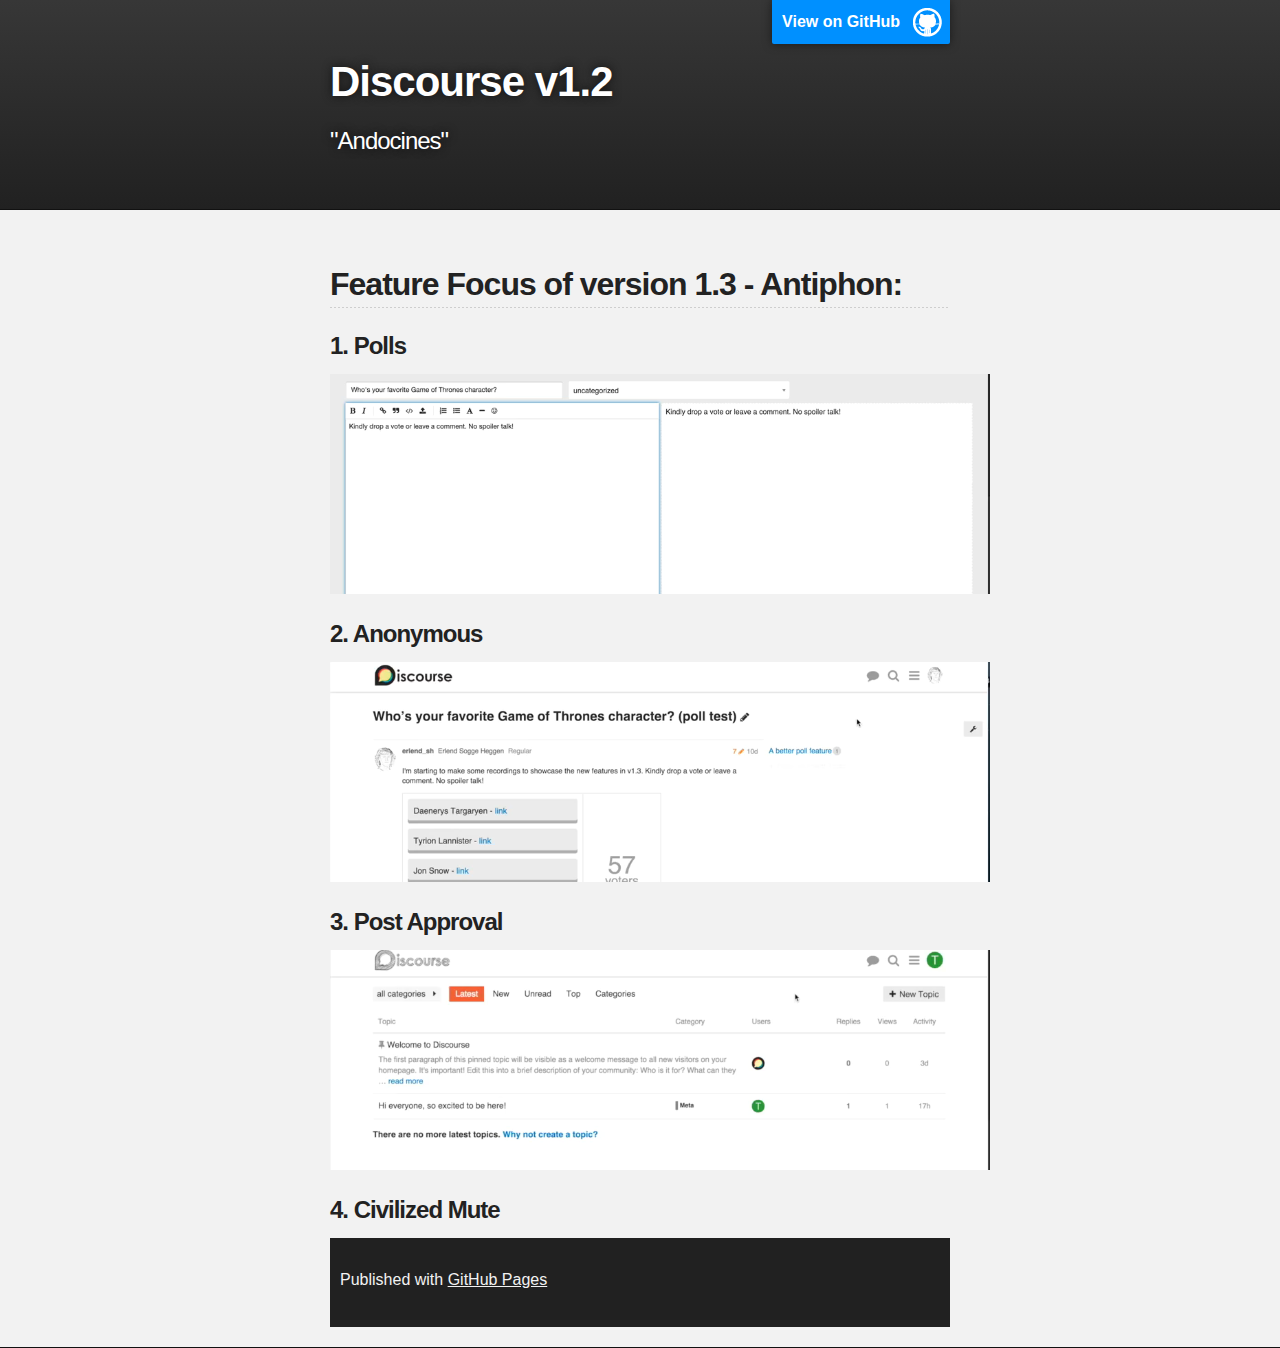
==== index.html @ f7343fb8 "fixed order" ====
<!DOCTYPE html>
<html>

  <head>
    <meta charset='utf-8'>
    <meta http-equiv="X-UA-Compatible" content="chrome=1">
    <meta name="description" content="Erlend Pagetest : GitHub page for Erlend">

    <link rel="stylesheet" type="text/css" media="screen" href="stylesheets/stylesheet.css">

    <title>Erlend Pagetest</title>
  </head>

  <body>

    <!-- HEADER -->
    <div id="header_wrap" class="outer">
        <header class="inner">
          <a id="forkme_banner" href="https://github.com/erlend-sh">View on GitHub</a>

          <h1 id="project_title">Discourse v1.2</h1>
          <h2 id="project_tagline">"Andocines"</h2>

        </header>
    </div>

    <!-- MAIN CONTENT -->
    <div id="main_content_wrap" class="outer">
      <section id="main_content" class="inner">
        
        <h2>Feature Focus of version 1.3 - Antiphon:</h2>
        
        <h3>1. Polls</h3>
<p>
  <video width="660" autoplay loop>
  <source src="../images/poll-v5.mp4" type="video/mp4">
        Your browser does not support the video tag.
  </video>
</p>
        
        <h3>2. Anonymous</h3>
<p>
  <video width="660" autoplay loop>
  <source src="../images/anonymous-v2.mp4" type="video/mp4">
        Your browser does not support the video tag.
  </video>
</p>

<h3>3. Post Approval</h3>
<p>
  <video width="660" autoplay loop>
  <source src="../images/post-approval-v3.mp4" type="video/mp4">
        Your browser does not support the video tag.
  </video>
</p>

<h3>4. Civilized Mute</h3>


    <!-- FOOTER  -->
    <div id="footer_wrap" class="outer">
      <footer class="inner">
        <p>Published with <a href="http://pages.github.com">GitHub Pages</a></p>
      </footer>
    </div>

    

  </body>
</html>
---- stylesheets/stylesheet.css ----
/*******************************************************************************
Slate Theme for GitHub Pages
by Jason Costello, @jsncostello
*******************************************************************************/

@import url(pygment_trac.css);

/*******************************************************************************
MeyerWeb Reset
*******************************************************************************/

html, body, div, span, applet, object, iframe,
h1, h2, h3, h4, h5, h6, p, blockquote, pre,
a, abbr, acronym, address, big, cite, code,
del, dfn, em, img, ins, kbd, q, s, samp,
small, strike, strong, sub, sup, tt, var,
b, u, i, center,
dl, dt, dd, ol, ul, li,
fieldset, form, label, legend,
table, caption, tbody, tfoot, thead, tr, th, td,
article, aside, canvas, details, embed,
figure, figcaption, footer, header, hgroup,
menu, nav, output, ruby, section, summary,
time, mark, audio, video {
  margin: 0;
  padding: 0;
  border: 0;
  font: inherit;
  vertical-align: baseline;
}

/* HTML5 display-role reset for older browsers */
article, aside, details, figcaption, figure,
footer, header, hgroup, menu, nav, section {
  display: block;
}

ol, ul {
  list-style: none;
}

table {
  border-collapse: collapse;
  border-spacing: 0;
}

/*******************************************************************************
Theme Styles
*******************************************************************************/

body {
  box-sizing: border-box;
  color:#373737;
  background: #212121;
  font-size: 16px;
  font-family: 'Myriad Pro', Calibri, Helvetica, Arial, sans-serif;
  line-height: 1.5;
  -webkit-font-smoothing: antialiased;
}

h1, h2, h3, h4, h5, h6 {
  margin: 10px 0;
  font-weight: 700;
  color:#222222;
  font-family: 'Lucida Grande', 'Calibri', Helvetica, Arial, sans-serif;
  letter-spacing: -1px;
}

h1 {
  font-size: 36px;
  font-weight: 700;
}

h2 {
  padding-bottom: 10px;
  font-size: 32px;
  background: url('../images/bg_hr.png') repeat-x bottom;
}

h3 {
  font-size: 24px;
}

h4 {
  font-size: 21px;
}

h5 {
  font-size: 18px;
}

h6 {
  font-size: 16px;
}

p {
  margin: 10px 0 15px 0;
}

footer p {
  color: #f2f2f2;
}

a {
  text-decoration: none;
  color: #007edf;
  text-shadow: none;

  transition: color 0.5s ease;
  transition: text-shadow 0.5s ease;
  -webkit-transition: color 0.5s ease;
  -webkit-transition: text-shadow 0.5s ease;
  -moz-transition: color 0.5s ease;
  -moz-transition: text-shadow 0.5s ease;
  -o-transition: color 0.5s ease;
  -o-transition: text-shadow 0.5s ease;
  -ms-transition: color 0.5s ease;
  -ms-transition: text-shadow 0.5s ease;
}

a:hover, a:focus {text-decoration: underline;}

footer a {
  color: #F2F2F2;
  text-decoration: underline;
}

em {
  font-style: italic;
}

strong {
  font-weight: bold;
}

img {
  position: relative;
  margin: 0 auto;
  max-width: 739px;
  padding: 5px;
  margin: 10px 0 10px 0;
  border: 1px solid #ebebeb;

  box-shadow: 0 0 5px #ebebeb;
  -webkit-box-shadow: 0 0 5px #ebebeb;
  -moz-box-shadow: 0 0 5px #ebebeb;
  -o-box-shadow: 0 0 5px #ebebeb;
  -ms-box-shadow: 0 0 5px #ebebeb;
}

p img {
  display: inline;
  margin: 0;
  padding: 0;
  vertical-align: middle;
  text-align: center;
  border: none;
}

pre, code {
  width: 100%;
  color: #222;
  background-color: #fff;

  font-family: Monaco, "Bitstream Vera Sans Mono", "Lucida Console", Terminal, monospace;
  font-size: 14px;

  border-radius: 2px;
  -moz-border-radius: 2px;
  -webkit-border-radius: 2px;
}

pre {
  width: 100%;
  padding: 10px;
  box-shadow: 0 0 10px rgba(0,0,0,.1);
  overflow: auto;
}

code {
  padding: 3px;
  margin: 0 3px;
  box-shadow: 0 0 10px rgba(0,0,0,.1);
}

pre code {
  display: block;
  box-shadow: none;
}

blockquote {
  color: #666;
  margin-bottom: 20px;
  padding: 0 0 0 20px;
  border-left: 3px solid #bbb;
}


ul, ol, dl {
  margin-bottom: 15px
}

ul {
  list-style-position: inside;
  list-style: disc;
  padding-left: 20px;
}

ol {
  list-style-position: inside;
  list-style: decimal;
  padding-left: 20px;
}

dl dt {
  font-weight: bold;
}

dl dd {
  padding-left: 20px;
  font-style: italic;
}

dl p {
  padding-left: 20px;
  font-style: italic;
}

hr {
  height: 1px;
  margin-bottom: 5px;
  border: none;
  background: url('../images/bg_hr.png') repeat-x center;
}

table {
  border: 0px;
  border-color: transparent;
  margin-bottom: 20px;
  text-align: left;
 }

th {
  font-family: 'Lucida Grande', 'Helvetica Neue', Helvetica, Arial, sans-serif;
  padding: 10px;
  background: #373737;
  color: #fff;
 }

td {
  padding: 10px;
  border: 1px solid #373737;
 }

form {
  background: #f2f2f2;
  padding: 20px;
}

/*******************************************************************************
Full-Width Styles
*******************************************************************************/

.outer {
  width: 100%;
}

.inner {
  position: relative;
  max-width: 640px;
  padding: 20px 10px;
  margin: 0 auto;
}

#forkme_banner {
  display: block;
  position: absolute;
  top:0;
  right: 10px;
  z-index: 10;
  padding: 10px 50px 10px 10px;
  color: #fff;
  background: url('../images/blacktocat.png') #0090ff no-repeat 95% 50%;
  font-weight: 700;
  box-shadow: 0 0 10px rgba(0,0,0,.5);
  border-bottom-left-radius: 2px;
  border-bottom-right-radius: 2px;
}

#header_wrap {
  background: #212121;
  background: -moz-linear-gradient(top, #373737, #212121);
  background: -webkit-linear-gradient(top, #373737, #212121);
  background: -ms-linear-gradient(top, #373737, #212121);
  background: -o-linear-gradient(top, #373737, #212121);
  background: linear-gradient(top, #373737, #212121);
}

#header_wrap .inner {
  padding: 50px 10px 30px 10px;
}

#project_title {
  margin: 0;
  color: #fff;
  font-size: 42px;
  font-weight: 700;
  text-shadow: #111 0px 0px 10px;
}

#project_tagline {
  color: #fff;
  font-size: 24px;
  font-weight: 300;
  background: none;
  text-shadow: #111 0px 0px 10px;
}

#downloads {
  position: absolute;
  width: 210px;
  z-index: 10;
  bottom: -40px;
  right: 0;
  height: 70px;
  background: url('../images/icon_download.png') no-repeat 0% 90%;
}

.zip_download_link {
  display: block;
  float: right;
  width: 90px;
  height:70px;
  text-indent: -5000px;
  overflow: hidden;
  background: url(../images/sprite_download.png) no-repeat bottom left;
}

.tar_download_link {
  display: block;
  float: right;
  width: 90px;
  height:70px;
  text-indent: -5000px;
  overflow: hidden;
  background: url(../images/sprite_download.png) no-repeat bottom right;
  margin-left: 10px;
}

.zip_download_link:hover {
  background: url(../images/sprite_download.png) no-repeat top left;
}

.tar_download_link:hover {
  background: url(../images/sprite_download.png) no-repeat top right;
}

#main_content_wrap {
  background: #f2f2f2;
  border-top: 1px solid #111;
  border-bottom: 1px solid #111;
}

#main_content {
  padding-top: 40px;
}

#footer_wrap {
  background: #212121;
}



/*******************************************************************************
Small Device Styles
*******************************************************************************/

@media screen and (max-width: 480px) {
  body {
    font-size:14px;
  }

  #downloads {
    display: none;
  }

  .inner {
    min-width: 320px;
    max-width: 480px;
  }

  #project_title {
  font-size: 32px;
  }

  h1 {
    font-size: 28px;
  }

  h2 {
    font-size: 24px;
  }

  h3 {
    font-size: 21px;
  }

  h4 {
    font-size: 18px;
  }

  h5 {
    font-size: 14px;
  }

  h6 {
    font-size: 12px;
  }

  code, pre {
    min-width: 320px;
    max-width: 480px;
    font-size: 11px;
  }

}

/*******************************************************************************
Wildcard customisations.
*******************************************************************************/


/*
  Simple Grid
  Learn More - http://dallasbass.com/simple-grid-a-lightweight-responsive-css-grid/
  Project Page - http://thisisdallas.github.com/Simple-Grid/
  Author - Dallas Bass
  Site - dallasbass.com
*/

*, *:after, *:before {
  -webkit-box-sizing: border-box;
  -moz-box-sizing: border-box;
  box-sizing: border-box;
}

body {
  margin: 0px;
}

[class*='col-'] {
  float: left;
  padding-right: 20px; /* column-space */
}

.grid {
  width: 100%;
  max-width: 660px;
  min-width: 660px;
  margin: 0 auto;
  overflow: hidden;
}

.grid:after {
  content: "";
  display: table;
  clear: both;
}

.grid-pad {
  padding-top: 20px;
  padding-left: 20px; /* grid-space to left */
  padding-right: 0px; /* grid-space to right: (grid-space-left - column-space) e.g. 20px-20px=0 */
}

.push-right {
  float: right;
}

/* Content Columns */

.col-1-1 {
  width: 100%;
}
.col-2-3, .col-8-12 {
  width: 66.66%;
}

.col-1-2, .col-6-12 {
  width: 50%;
}

.col-1-3, .col-4-12 {
  width: 33.33%;
}

.col-1-4, .col-3-12 {
  width: 25%;
}

.col-1-5 {
  width: 20%;
}

.col-1-6, .col-2-12 {
  width: 16.667%;
}

.col-1-7 {
  width: 14.28%;
}

.col-1-8 {
  width: 12.5%;
}

.col-1-9 {
  width: 11.1%;
}

.col-1-10 {
  width: 10%;
}

.col-1-11 {
  width: 9.09%;
}

.col-1-12 {
  width: 8.33%
}

/* Layout Columns */

.col-11-12 {
  width: 91.66%
}

.col-10-12 {
  width: 83.333%;
}

.col-9-12 {
  width: 75%;
}

.col-5-12 {
  width: 41.66%;
}

.col-7-12 {
  width: 58.33%
}



/* Pushing blocks */

.push-2-3, .push-8-12 {
  margin-left: 66.66%;
}

.push-1-2, .push-6-12 {
  margin-left: 50%;
}

.push-1-3, .push-4-12 {
  margin-left: 33.33%;
}

.push-1-4, .push-3-12 {
  margin-left: 25%;
}

.push-1-5 {
  margin-left: 20%;
}

.push-1-6, .push-2-12 {
  margin-left: 16.667%;
}

.push-1-7 {
  margin-left: 14.28%;
}

.push-1-8 {
  margin-left: 12.5%;
}

.push-1-9 {
  margin-left: 11.1%;
}

.push-1-10 {
  margin-left: 10%;
}

.push-1-11 {
  margin-left: 9.09%;
}

.push-1-12 {
  margin-left: 8.33%
}


@media handheld, only screen and (max-width: 660px) {
  .grid {
    width: 90%;
    min-width: 0;
    margin-left: 0px;
    margin-right: 0px;
    padding-left: 20px; /* grid-space to left */
    padding-right: 10px; /* grid-space to right: (grid-space-left - column-space) e.g. 20px-10px=10px */
  }
  
  [class*='col-'] {
    width: auto;
    float: none;
    margin-left: 0px;
    margin-right: 0px;
    margin-top: 10px;
    margin-bottom: 10px;
    padding-left: 0px;
    padding-right: 10px; /* column-space */
  }
  
  
  /* Mobile Layout */
  
  [class*='mobile-col-'] {
    float: left;
    margin-left: 0px;
    margin-right: 0px;
    margin-top: 0px;
    margin-bottom: 10px;
    padding-left: 0px;
    padding-right: 10px; /* column-space */
    padding-bottom: 0px;
  }
  
  .mobile-col-1-1 {
    width: 100%;
  }
  .mobile-col-2-3, .mobile-col-8-12 {
    width: 66.66%;
  }

  .mobile-col-1-2, .mobile-col-6-12 {
    width: 50%;
  }

  .mobile-col-1-3, .mobile-col-4-12 {
    width: 33.33%;
  }

  .mobile-col-1-4, .mobile-col-3-12 {
    width: 25%;
  }

  .mobile-col-1-5 {
    width: 20%;
  }

  .mobile-col-1-6, .mobile-col-2-12 {
    width: 16.667%;
  }

  .mobile-col-1-7 {
    width: 14.28%;
  }

  .mobile-col-1-8 {
    width: 12.5%;
  }

  .mobile-col-1-9 {
    width: 11.1%;
  }

  .mobile-col-1-10 {
    width: 10%;
  }

  .mobile-col-1-11 {
    width: 9.09%;
  }

  .mobile-col-1-12 {
    width: 8.33%
  }

  /* Layout Columns */

  .mobile-col-11-12 {
    width: 91.66%
  }

  .mobile-col-10-12 {
    width: 83.333%;
  }

  .mobile-col-9-12 {
    width: 75%;
  }

  .mobile-col-5-12 {
    width: 41.66%;
  }

  .mobile-col-7-12 {
    width: 58.33%
  }
  
  .hide-on-mobile {
    display: none !important;
    width: 0;
    height: 0;
  }
}
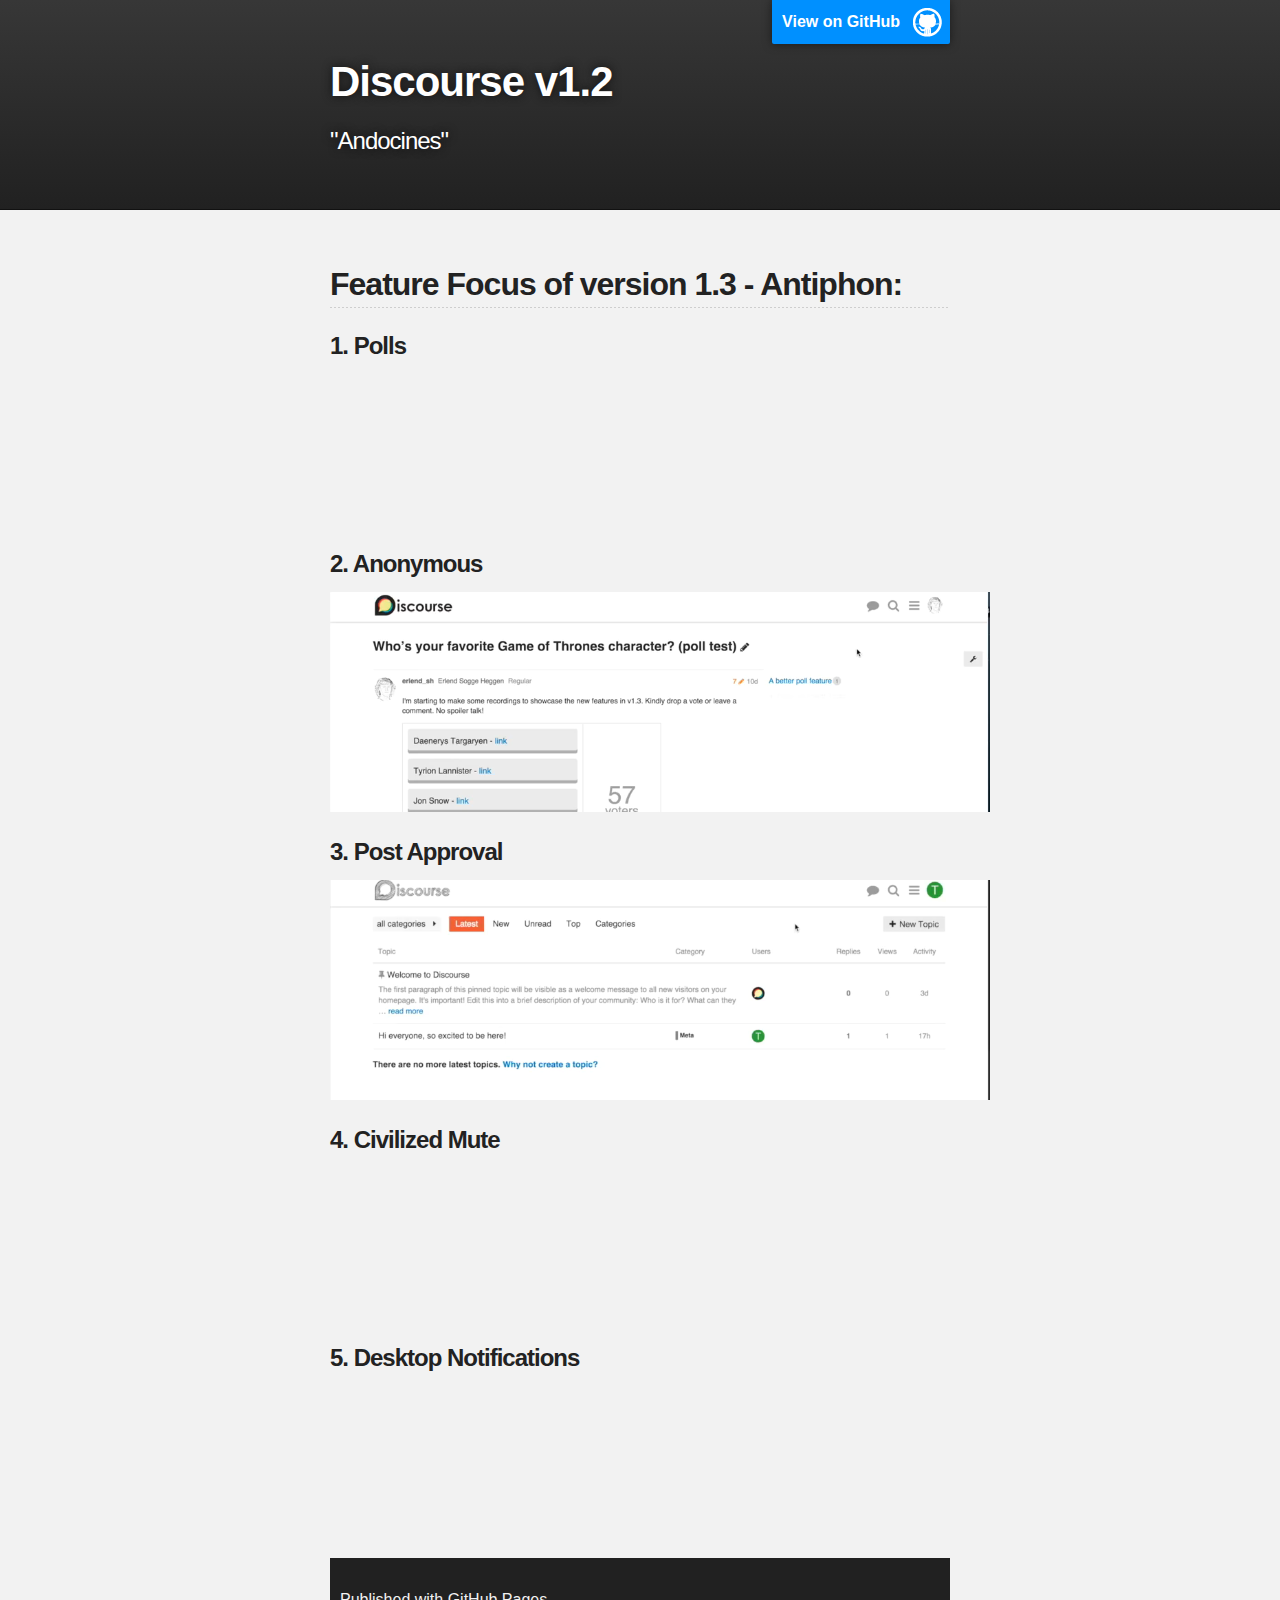
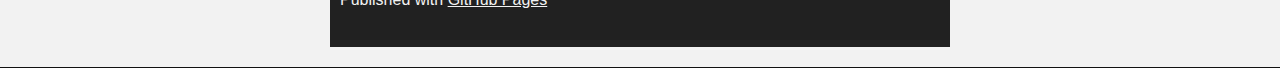
==== commit 2f6d574d: "Updated videos, added desktop notifs" ====
--- a/index.html
+++ b/index.html
@@ -33,7 +33,7 @@
         <h3>1. Polls</h3>
 <p>
   <video width="660" autoplay loop>
-  <source src="../images/poll-v5.mp4" type="video/mp4">
+  <source src="../images/poll-v6.mp4" type="video/mp4">
         Your browser does not support the video tag.
   </video>
 </p>
@@ -48,14 +48,27 @@
 
 <h3>3. Post Approval</h3>
 <p>
-  <video width="660" autoplay loop>
+  <video width="660">
   <source src="../images/post-approval-v3.mp4" type="video/mp4">
         Your browser does not support the video tag.
   </video>
 </p>
 
 <h3>4. Civilized Mute</h3>
+<p>
+  <video width="660">
+  <source src="../images/muted-v2.mp4" type="video/mp4">
+        Your browser does not support the video tag.
+  </video>
+</p>
 
+<h3>5. Desktop Notifications</h3>
+<p>
+  <video width="660">
+  <source src="../images/desktop-notifs.mp4" type="video/mp4">
+        Your browser does not support the video tag.
+  </video>
+</p>
 
     <!-- FOOTER  -->
     <div id="footer_wrap" class="outer">
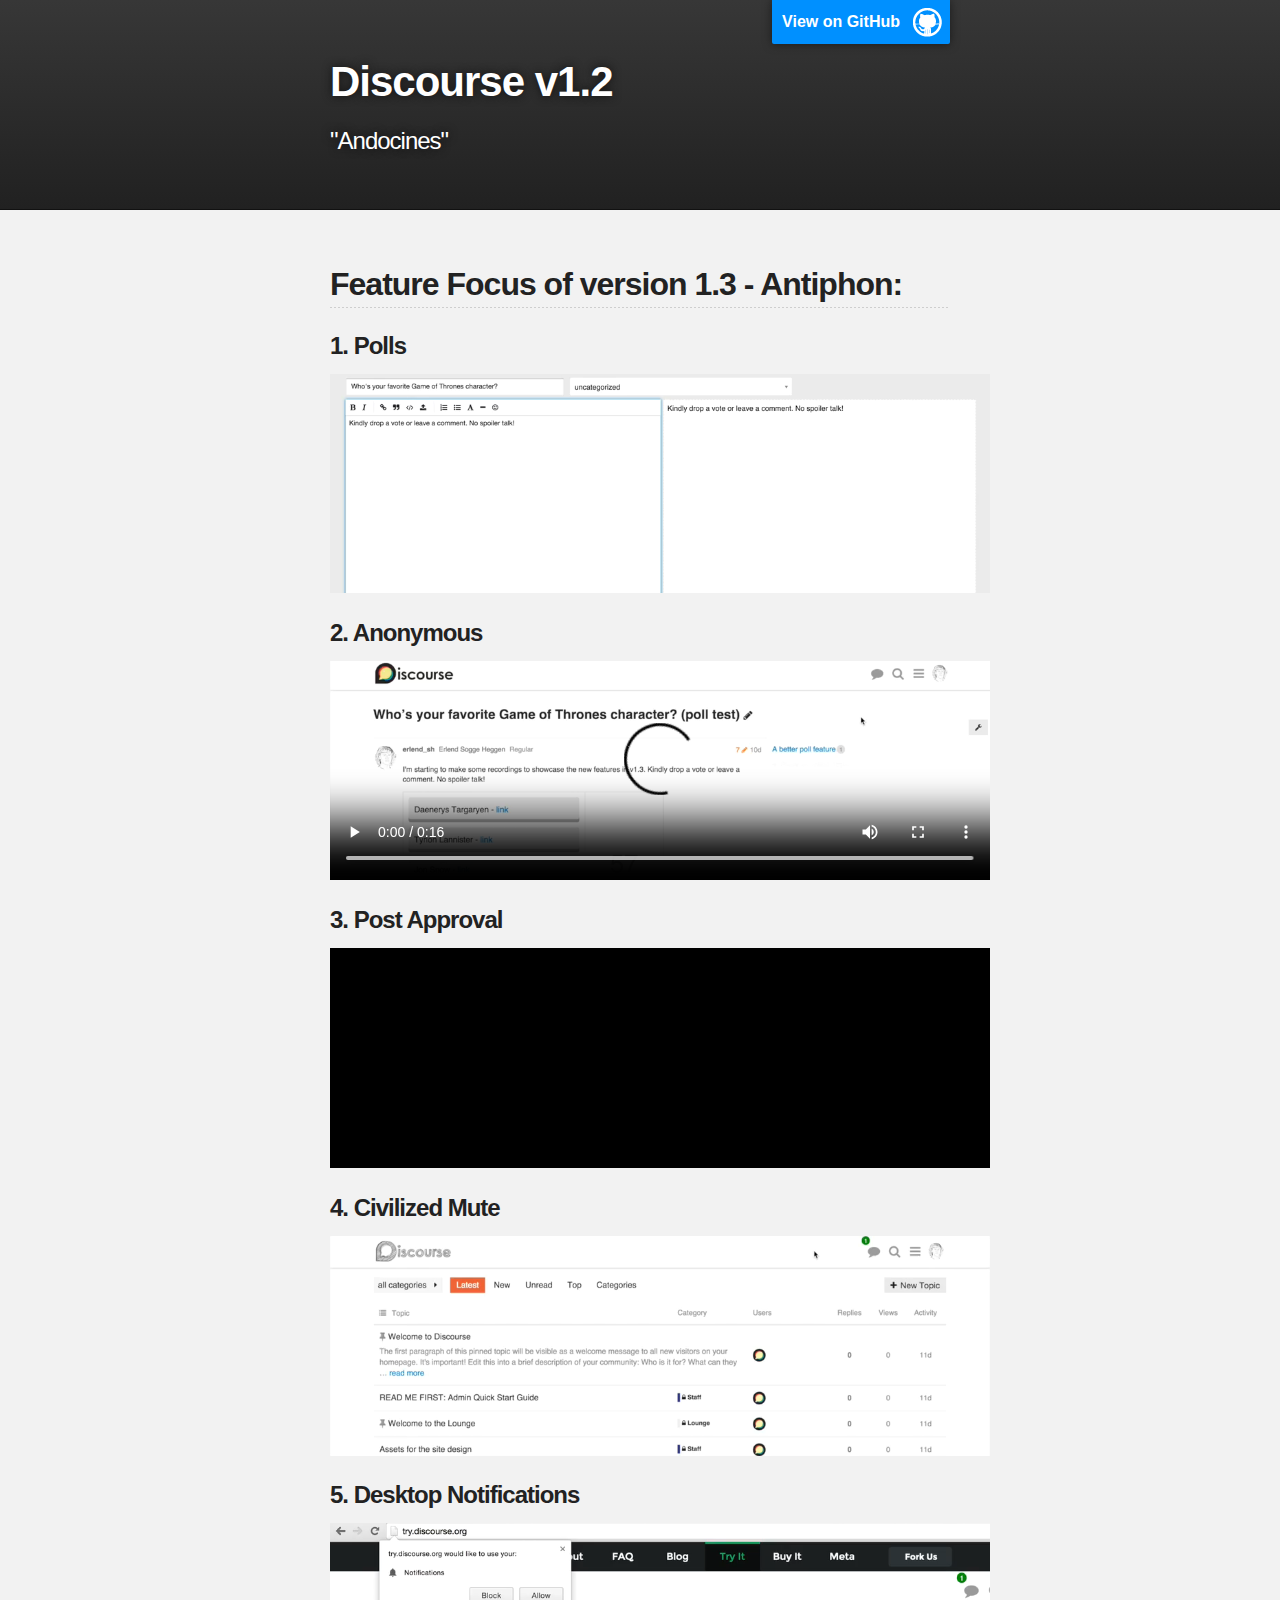
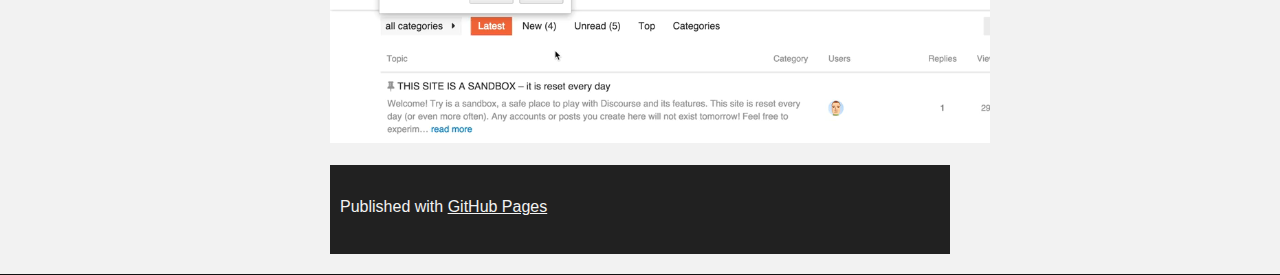
==== commit 15fbc3f1: "Controls setting on" ====
--- a/index.html
+++ b/index.html
@@ -40,7 +40,7 @@
         
         <h3>2. Anonymous</h3>
 <p>
-  <video width="660" autoplay loop>
+  <video width="660" controls>
   <source src="../images/anonymous-v2.mp4" type="video/mp4">
         Your browser does not support the video tag.
   </video>
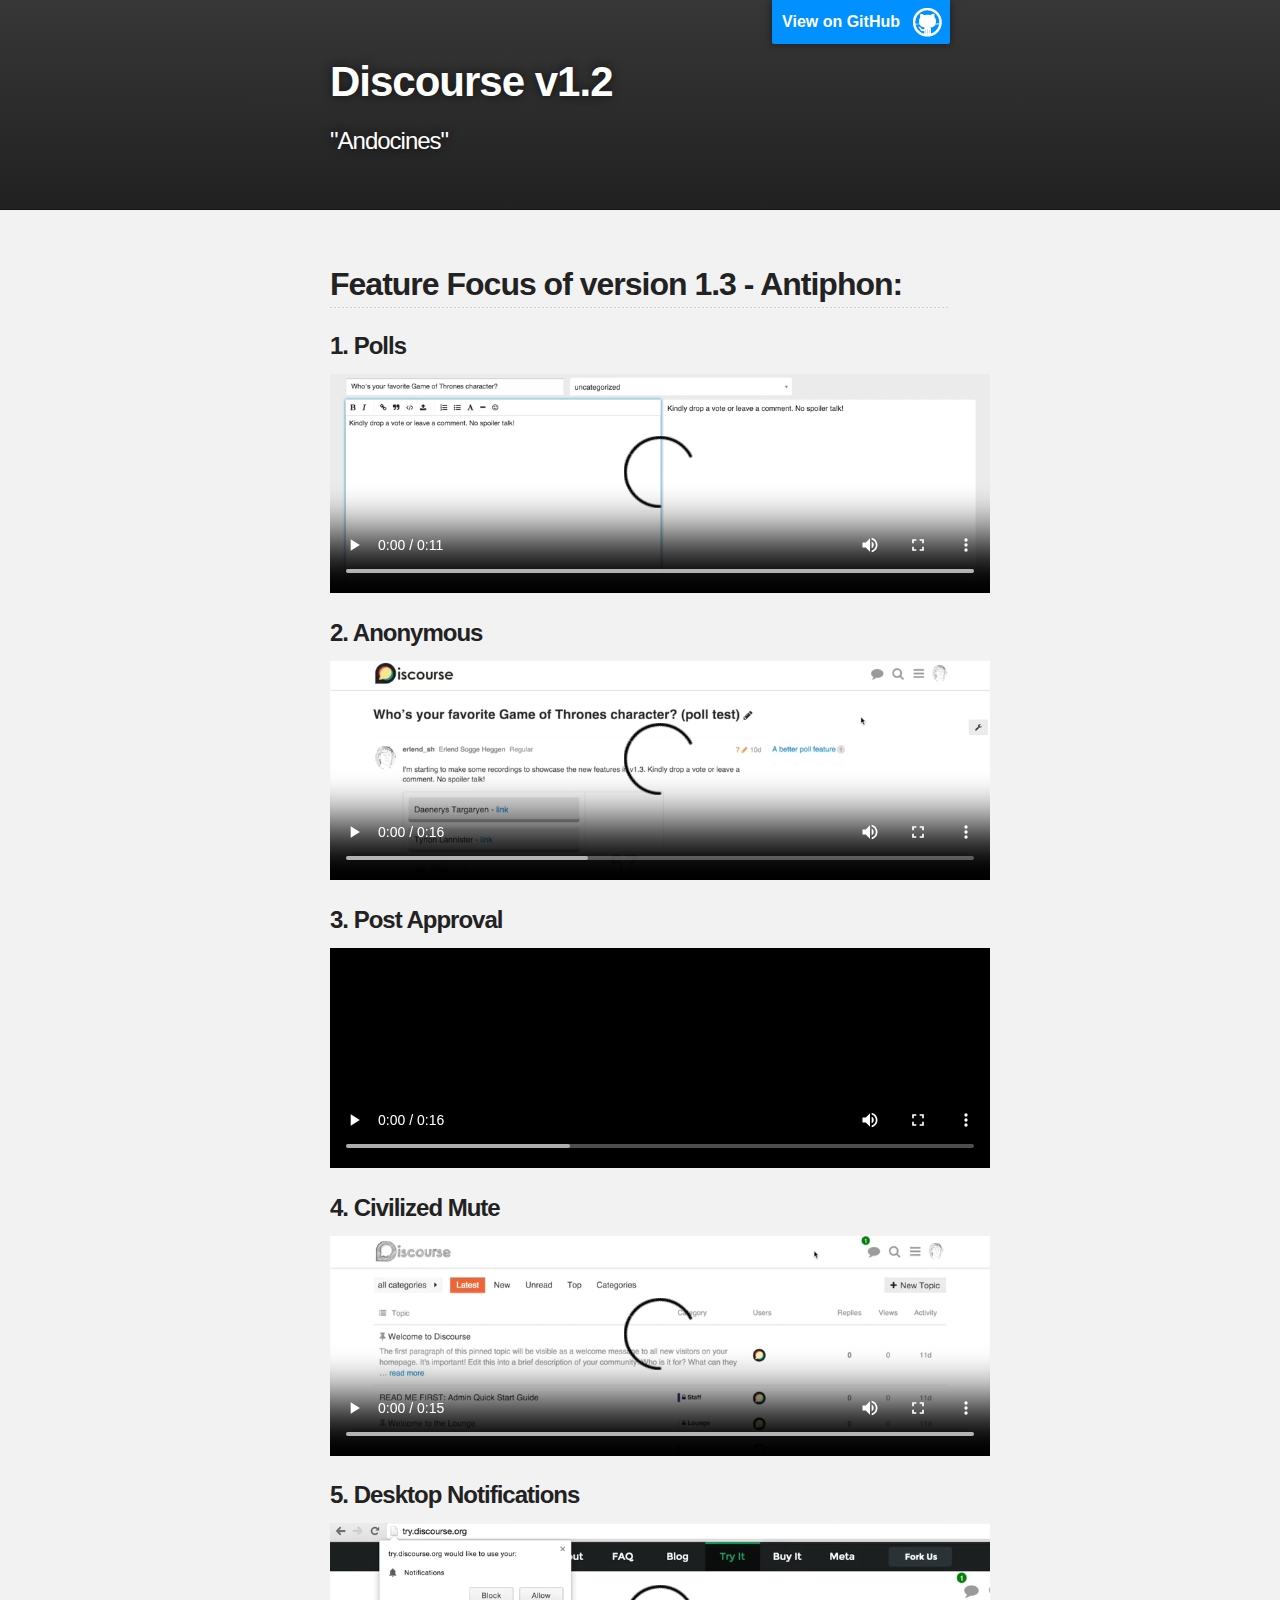
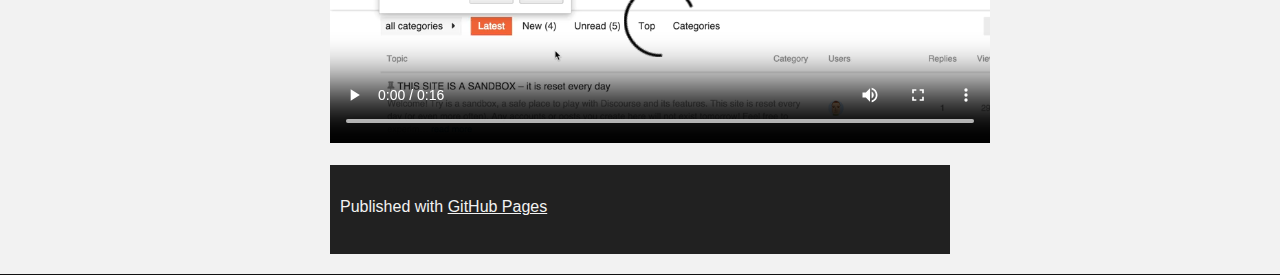
==== commit bf20d790: "Controls for all vids" ====
--- a/index.html
+++ b/index.html
@@ -32,7 +32,7 @@
         
         <h3>1. Polls</h3>
 <p>
-  <video width="660" autoplay loop>
+  <video width="660" controls>
   <source src="../images/poll-v6.mp4" type="video/mp4">
         Your browser does not support the video tag.
   </video>
@@ -48,7 +48,7 @@
 
 <h3>3. Post Approval</h3>
 <p>
-  <video width="660">
+  <video width="660" controls>
   <source src="../images/post-approval-v3.mp4" type="video/mp4">
         Your browser does not support the video tag.
   </video>
@@ -56,7 +56,7 @@
 
 <h3>4. Civilized Mute</h3>
 <p>
-  <video width="660">
+  <video width="660" controls>
   <source src="../images/muted-v2.mp4" type="video/mp4">
         Your browser does not support the video tag.
   </video>
@@ -64,7 +64,7 @@
 
 <h3>5. Desktop Notifications</h3>
 <p>
-  <video width="660">
+  <video width="660" controls>
   <source src="../images/desktop-notifs.mp4" type="video/mp4">
         Your browser does not support the video tag.
   </video>
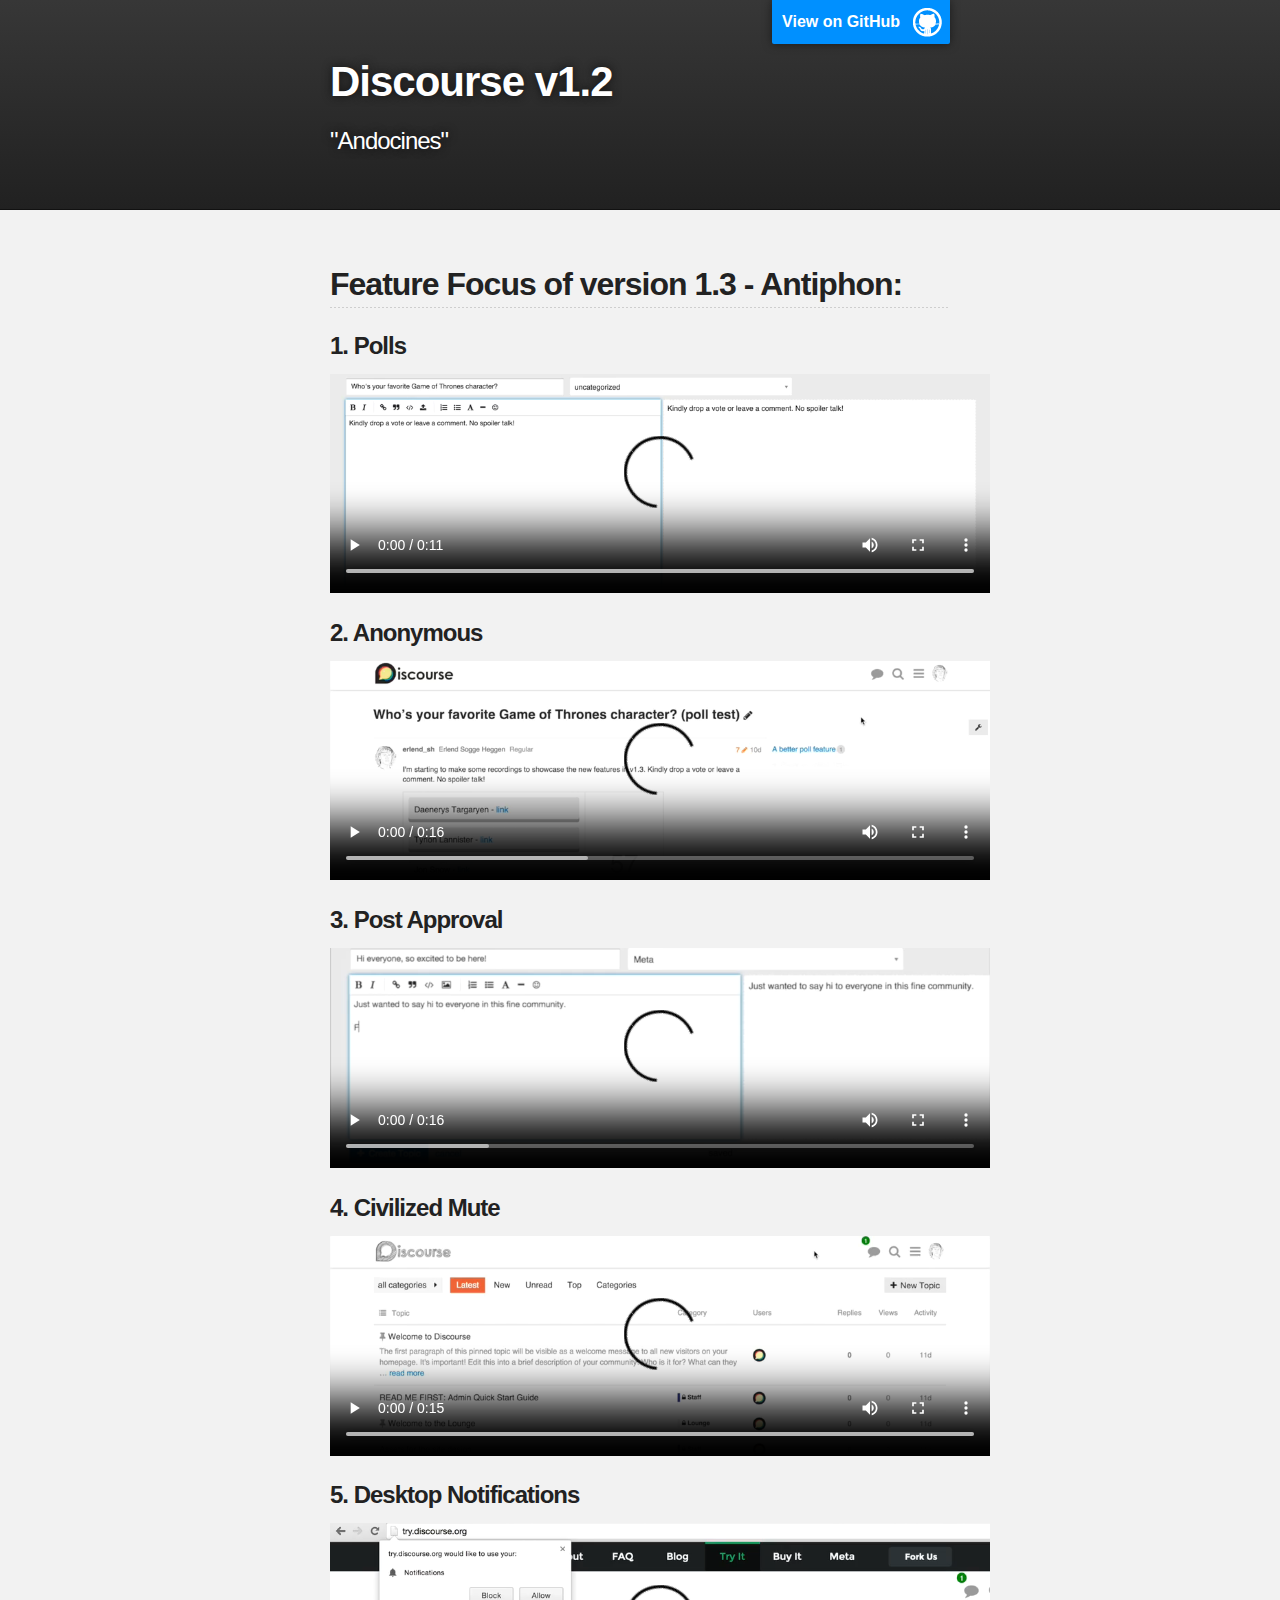
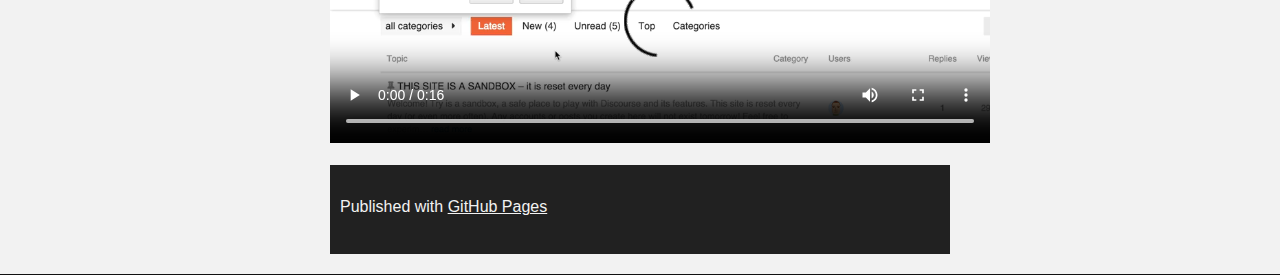
==== commit 86eb4811: "Updated post approval" ====
--- a/index.html
+++ b/index.html
@@ -49,7 +49,7 @@
 <h3>3. Post Approval</h3>
 <p>
   <video width="660" controls>
-  <source src="../images/post-approval-v3.mp4" type="video/mp4">
+  <source src="../images/post-approval-v4.mp4" type="video/mp4">
         Your browser does not support the video tag.
   </video>
 </p>
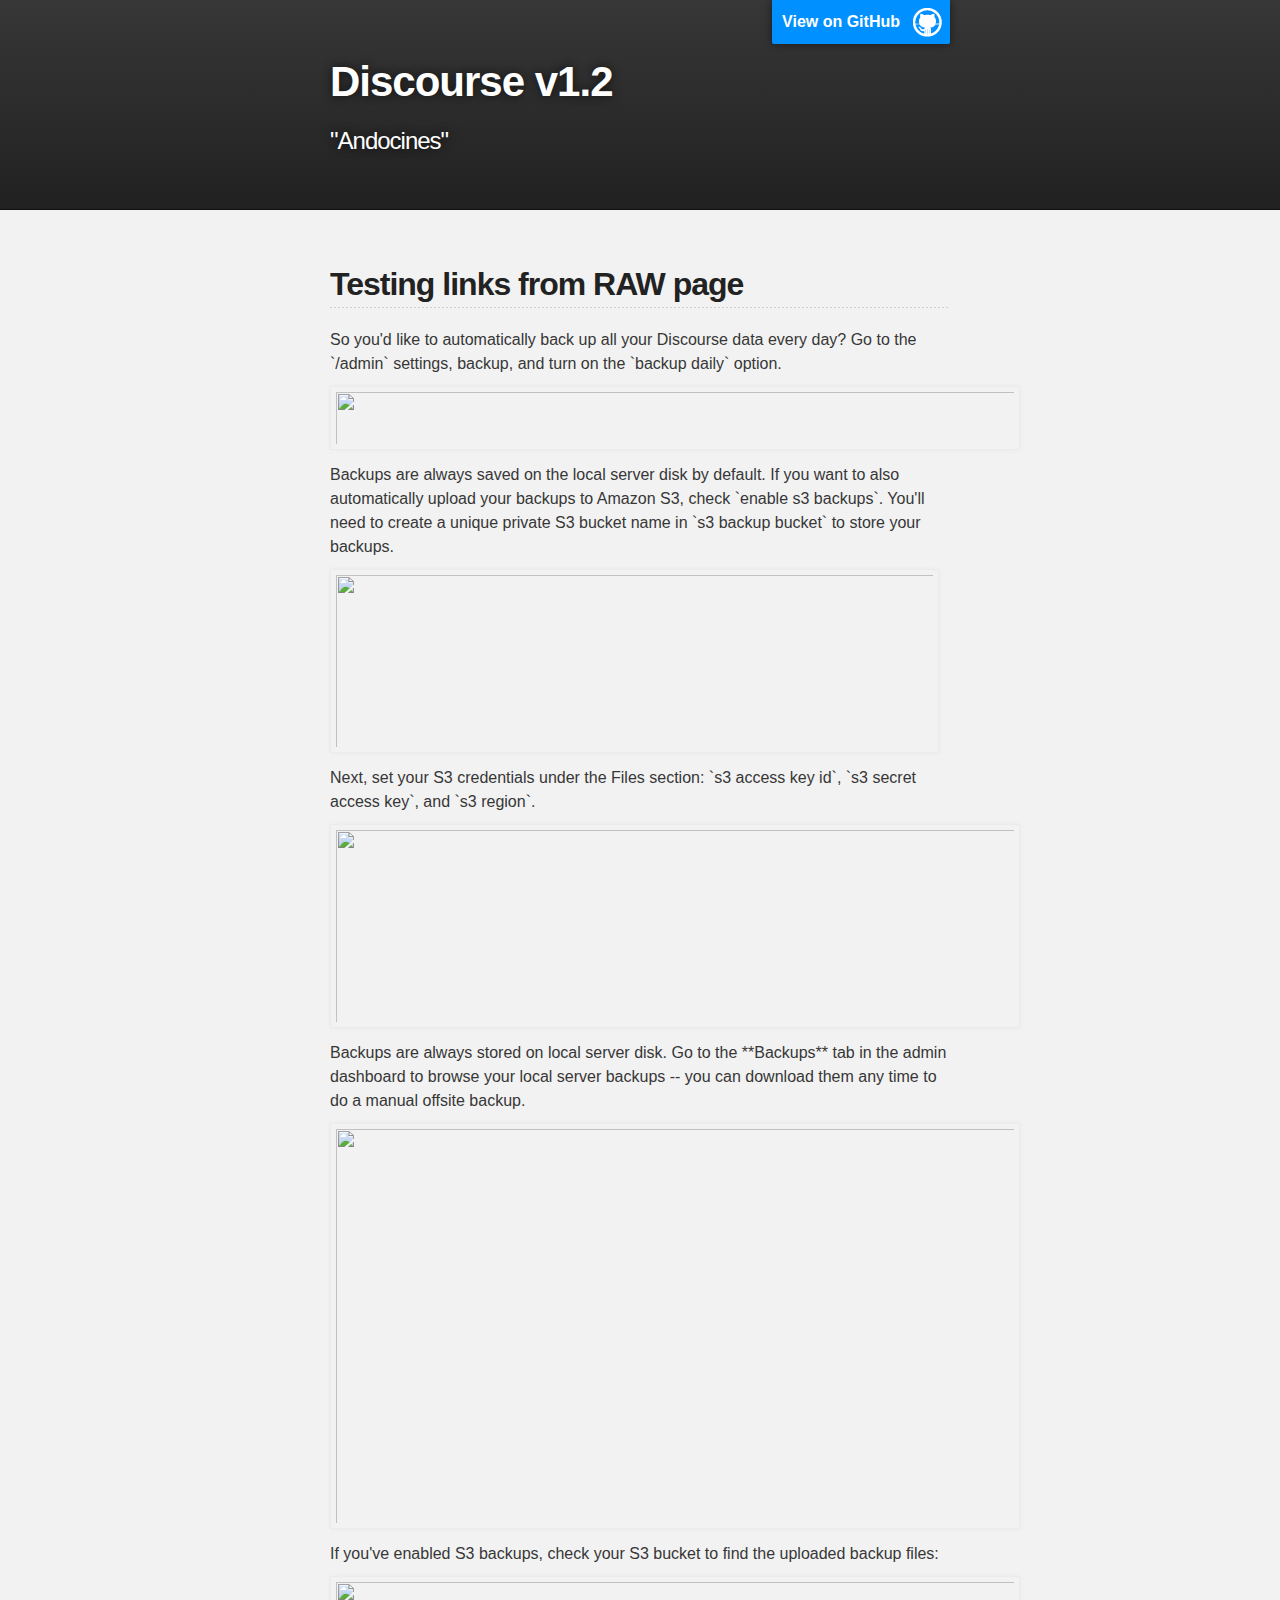
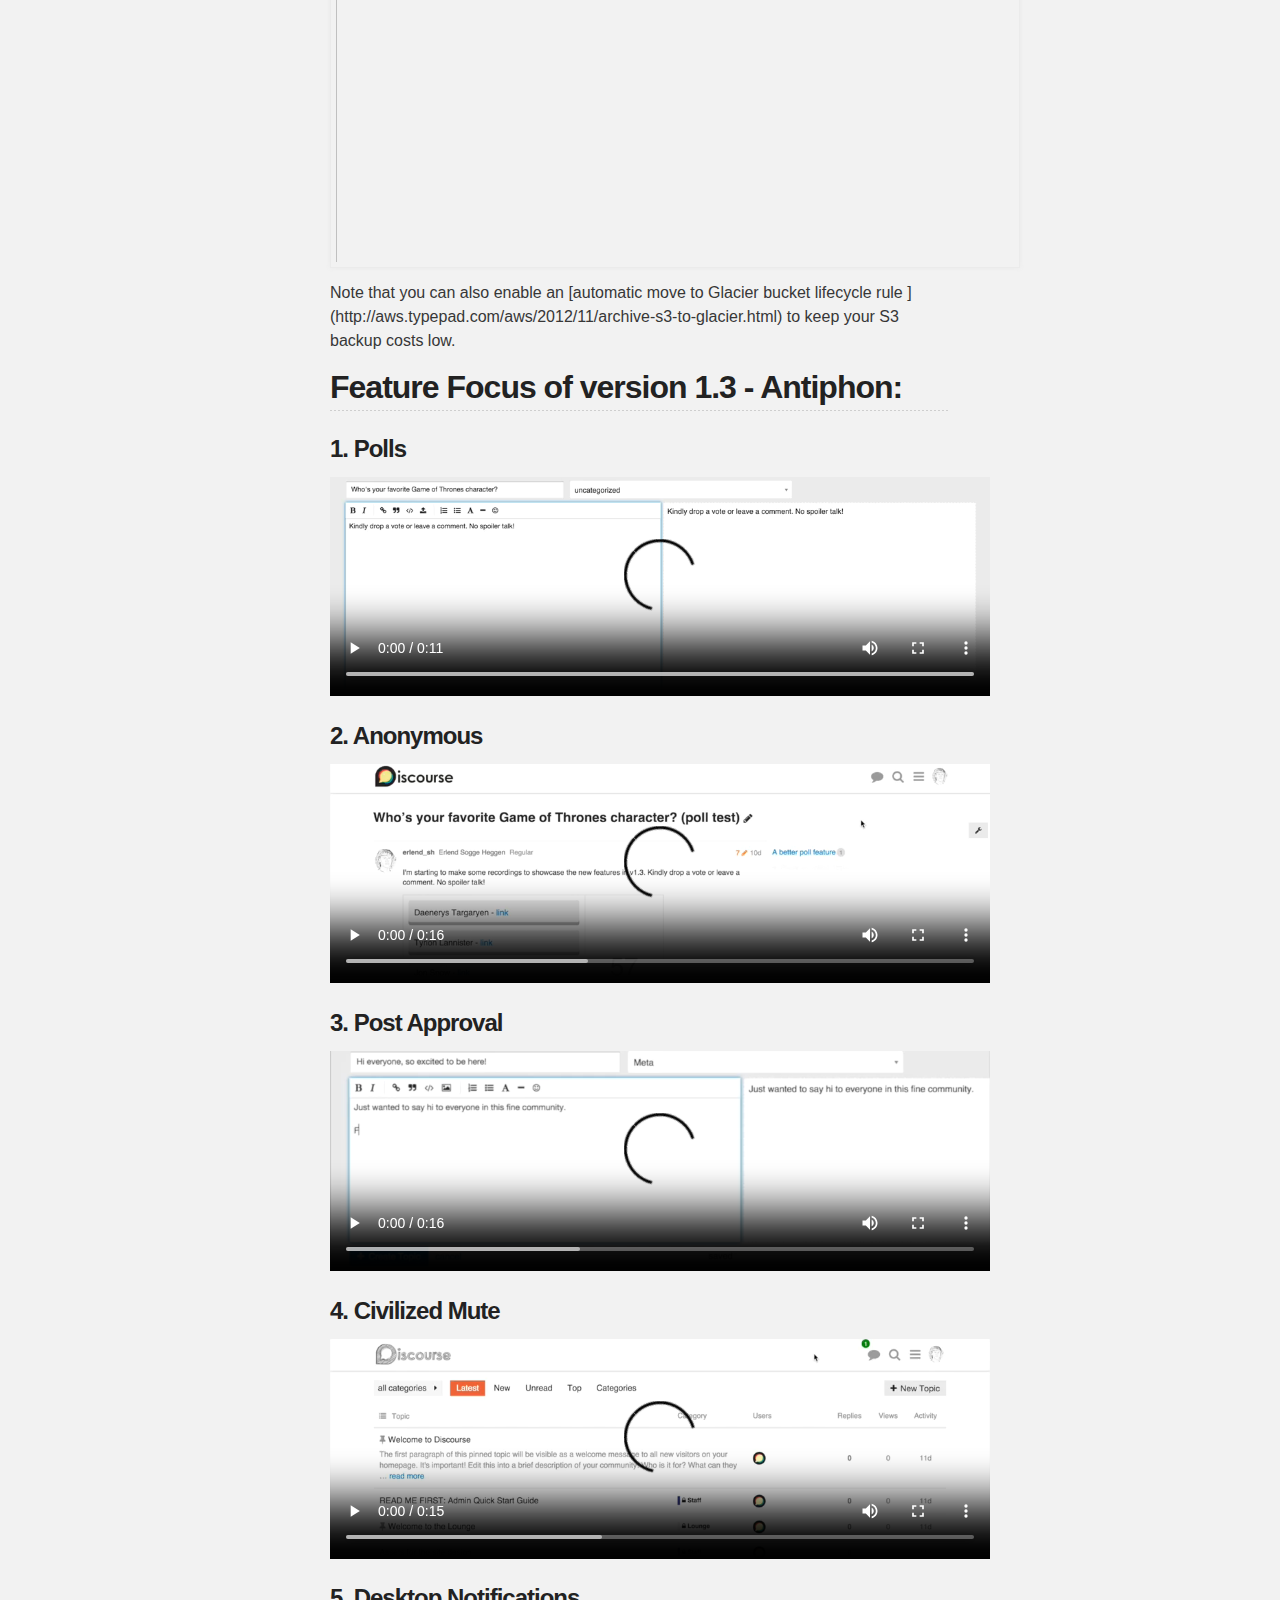
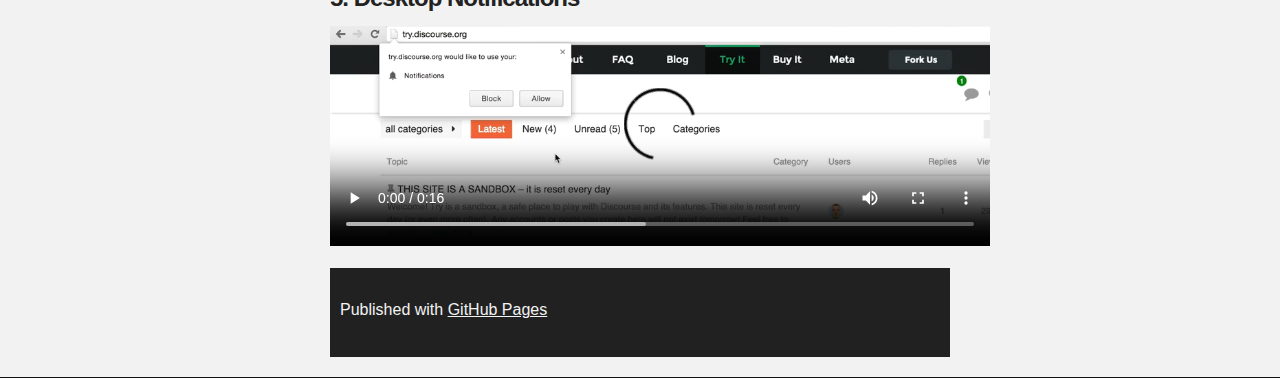
==== commit e86d7dac: "Testing image links" ====
--- a/index.html
+++ b/index.html
@@ -27,6 +27,34 @@
     <!-- MAIN CONTENT -->
     <div id="main_content_wrap" class="outer">
       <section id="main_content" class="inner">
+        
+        <h2>Testing links from RAW page</h2>
+        
+        So you'd like to automatically back up all your Discourse data every day? 
+
+Go to the `/admin` settings, backup, and turn on the `backup daily` option.
+
+<img src="//discourse-meta.s3-us-west-1.amazonaws.com/original/2X/c/cdebee5626392e3869cba8a3cddc977822f951ff.png" width="690" height="64"> 
+
+Backups are always saved on the local server disk by default.
+
+If you want to also automatically upload your backups to Amazon S3, check `enable s3 backups`. You'll need to create a unique private S3 bucket name in `s3 backup bucket` to store your backups.
+
+<img src="//discourse-meta.s3-us-west-1.amazonaws.com/original/2X/3/318564bc2aae3345039b00b1c457b7561be21325.png" width="609" height="184"> 
+
+Next, set your S3 credentials under the Files section: `s3 access key id`, `s3 secret access key`, and `s3 region`.
+
+<img src="//discourse-meta.s3-us-west-1.amazonaws.com/original/2X/2/23bbd09157cae94b04601a00d5b2169a0f7175f8.png" width="690" height="204"> 
+
+Backups are always stored on local server disk. Go to the **Backups** tab in the admin dashboard to browse your local server backups -- you can download them any time to do a manual offsite backup.
+
+<img src="//discourse-meta.s3-us-west-1.amazonaws.com/original/2X/9/9adda5bcde9fb1cd913cbb1aaa53a9489519b3ba.png" width="690" height="406"> 
+
+If you've enabled S3 backups, check your S3 bucket to find the uploaded backup files:
+
+<img src="//discourse-meta.s3-us-west-1.amazonaws.com/original/2X/0/0ec8819200c1307216ec11591e4548c01cfebcb1.png" width="690" height="292"> 
+
+Note that you can also enable an [automatic move to Glacier bucket lifecycle rule ](http://aws.typepad.com/aws/2012/11/archive-s3-to-glacier.html) to keep your S3 backup costs low.
         
         <h2>Feature Focus of version 1.3 - Antiphon:</h2>
         
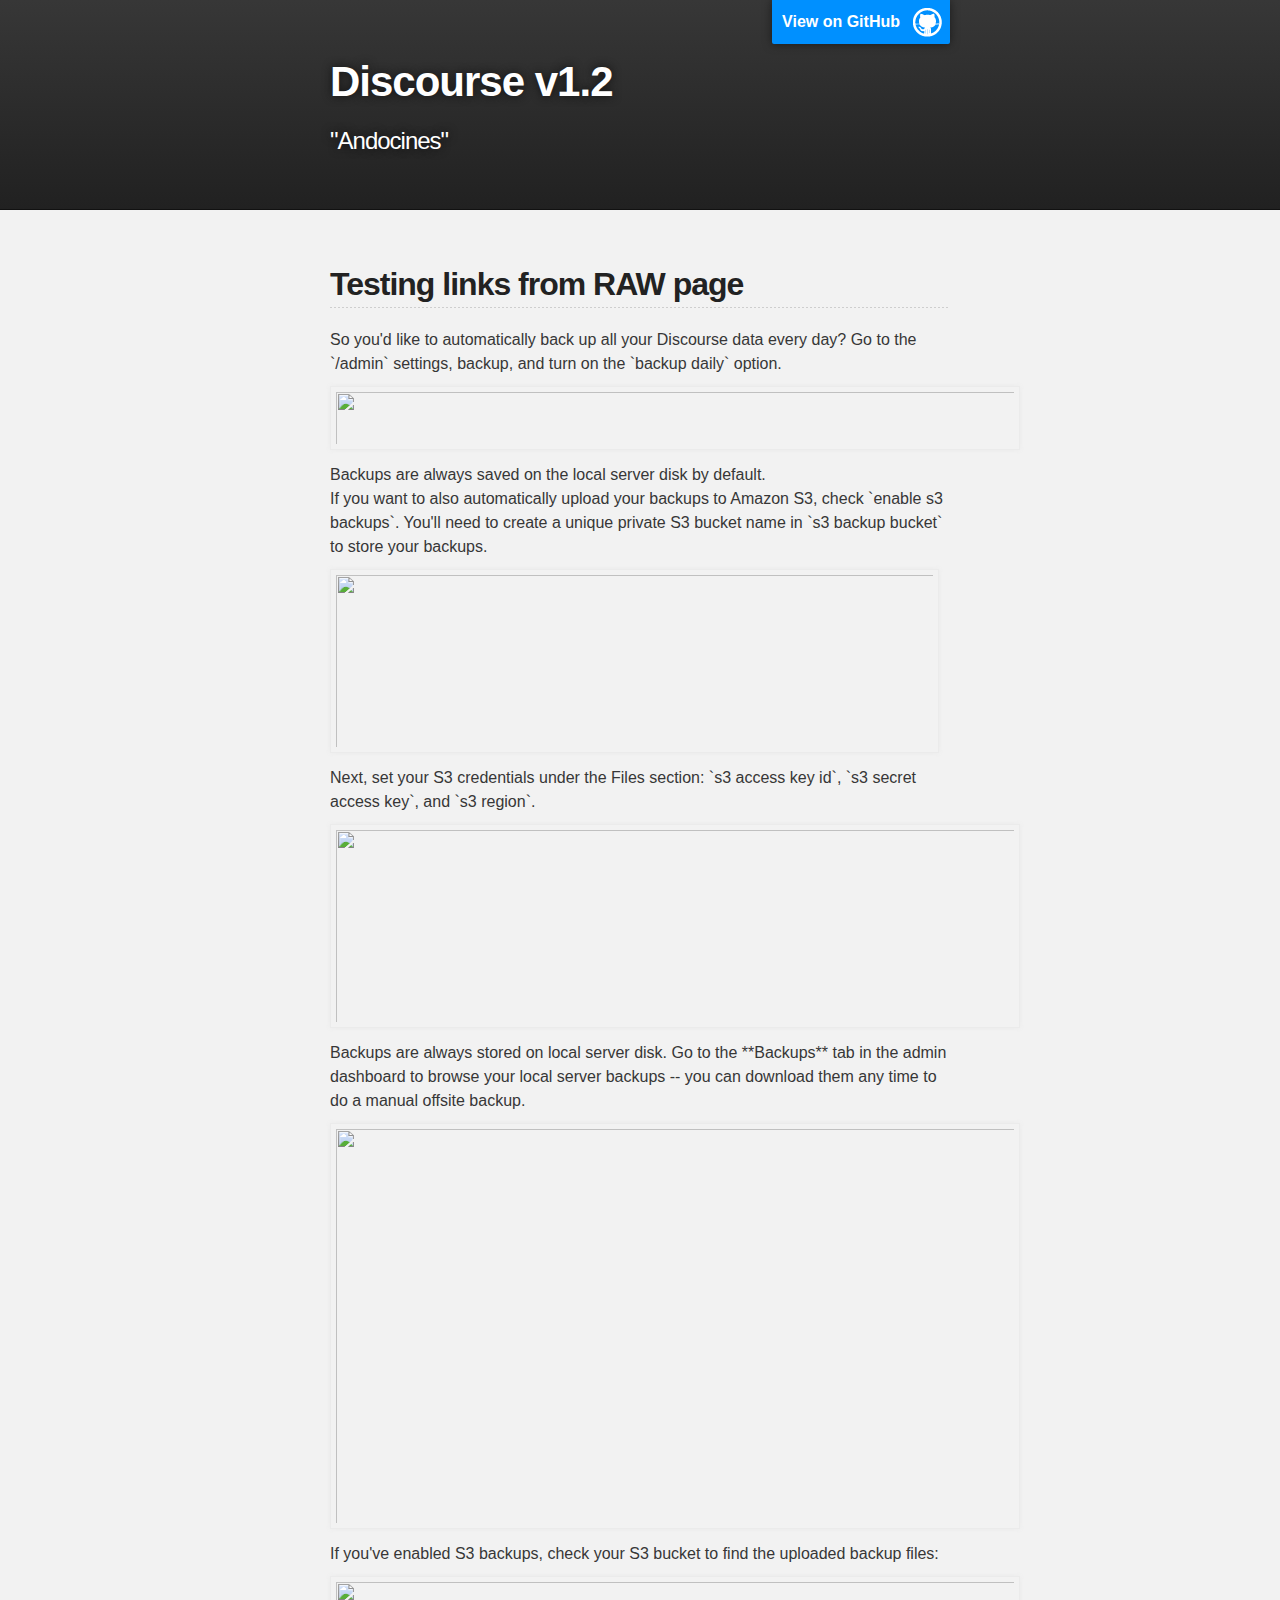
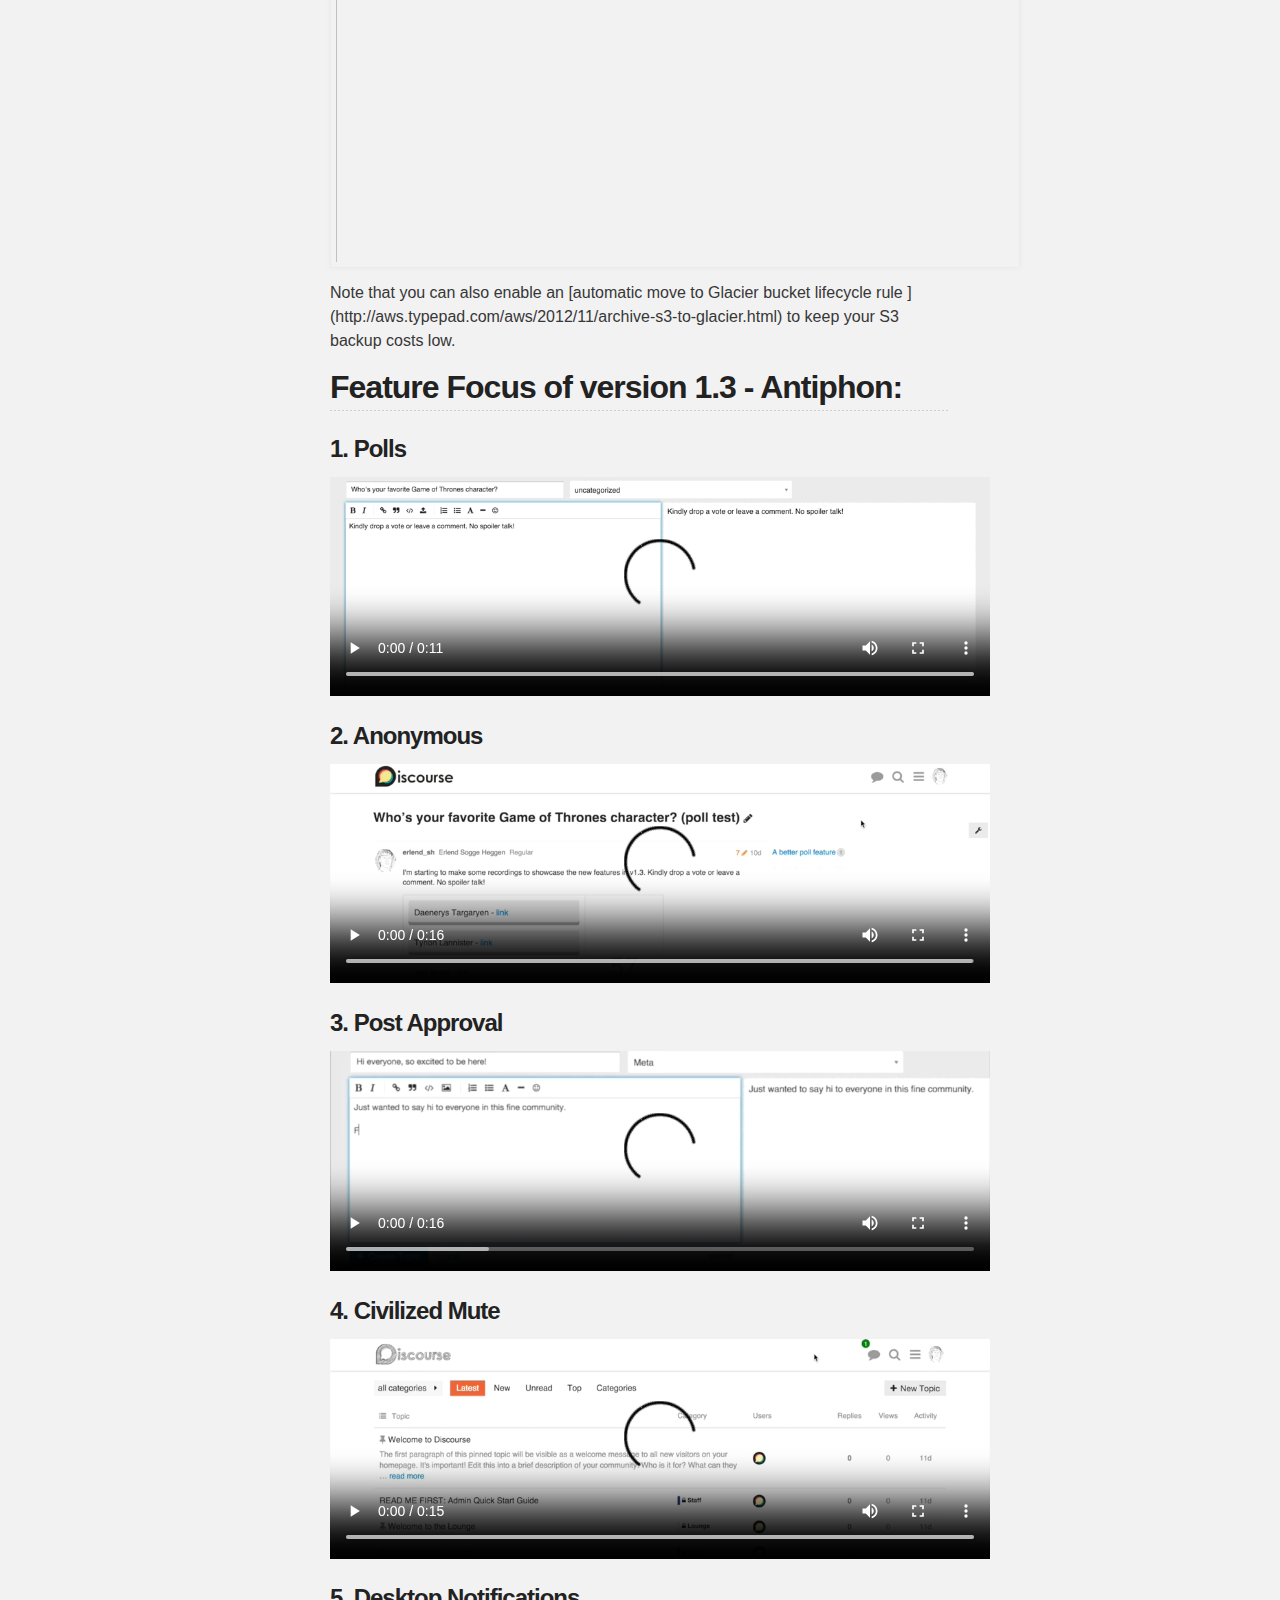
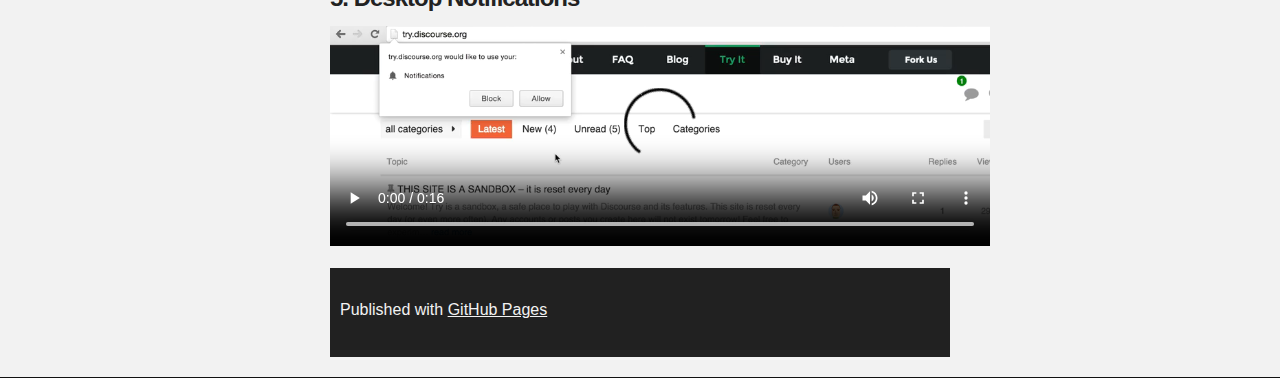
==== commit 38c97242: "Testing github cards" ====
--- a/index.html
+++ b/index.html
@@ -37,6 +37,9 @@
 <img src="//discourse-meta.s3-us-west-1.amazonaws.com/original/2X/c/cdebee5626392e3869cba8a3cddc977822f951ff.png" width="690" height="64"> 
 
 Backups are always saved on the local server disk by default.
+
+<div class="github-card" data-github="VundleVim/Vundle.vim" data-width="400" data-height="" data-theme="default"></div>
+<script src="//cdn.jsdelivr.net/github-cards/latest/widget.js"></script>
 
 If you want to also automatically upload your backups to Amazon S3, check `enable s3 backups`. You'll need to create a unique private S3 bucket name in `s3 backup bucket` to store your backups.
 
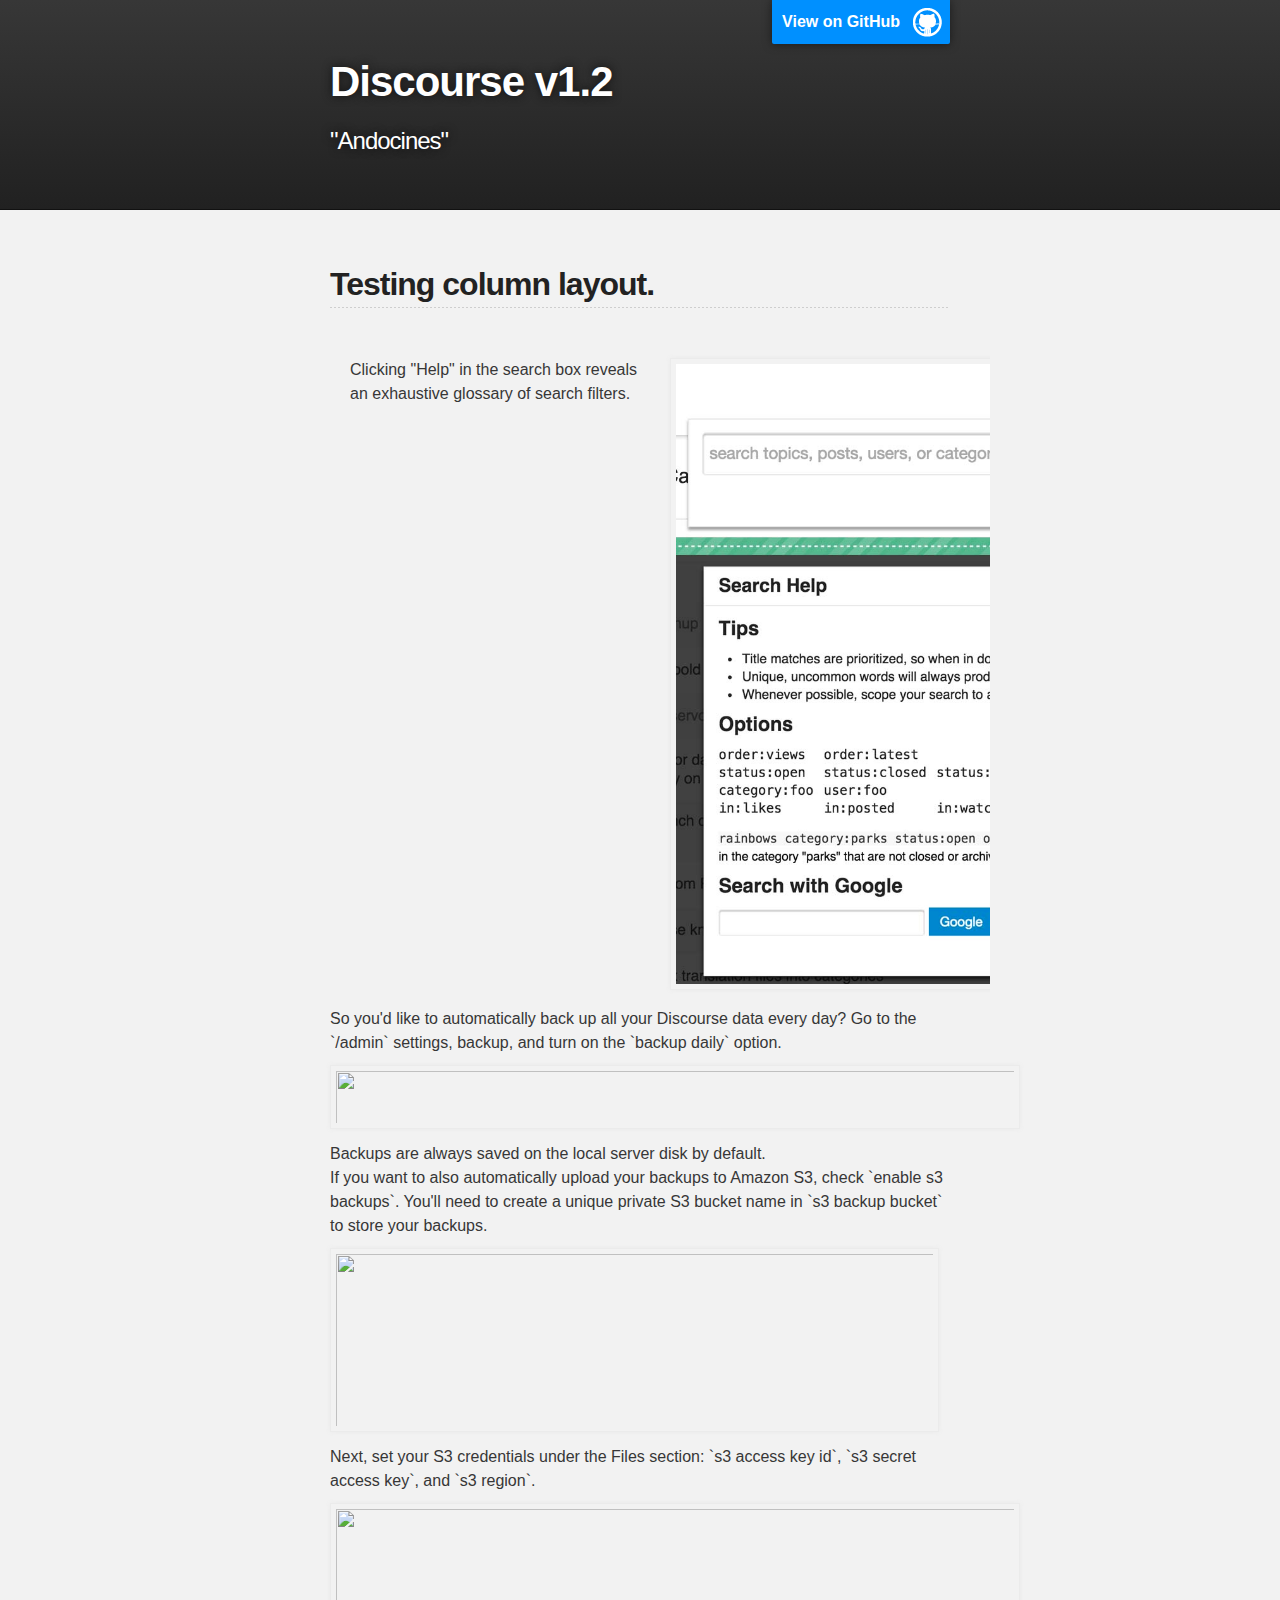
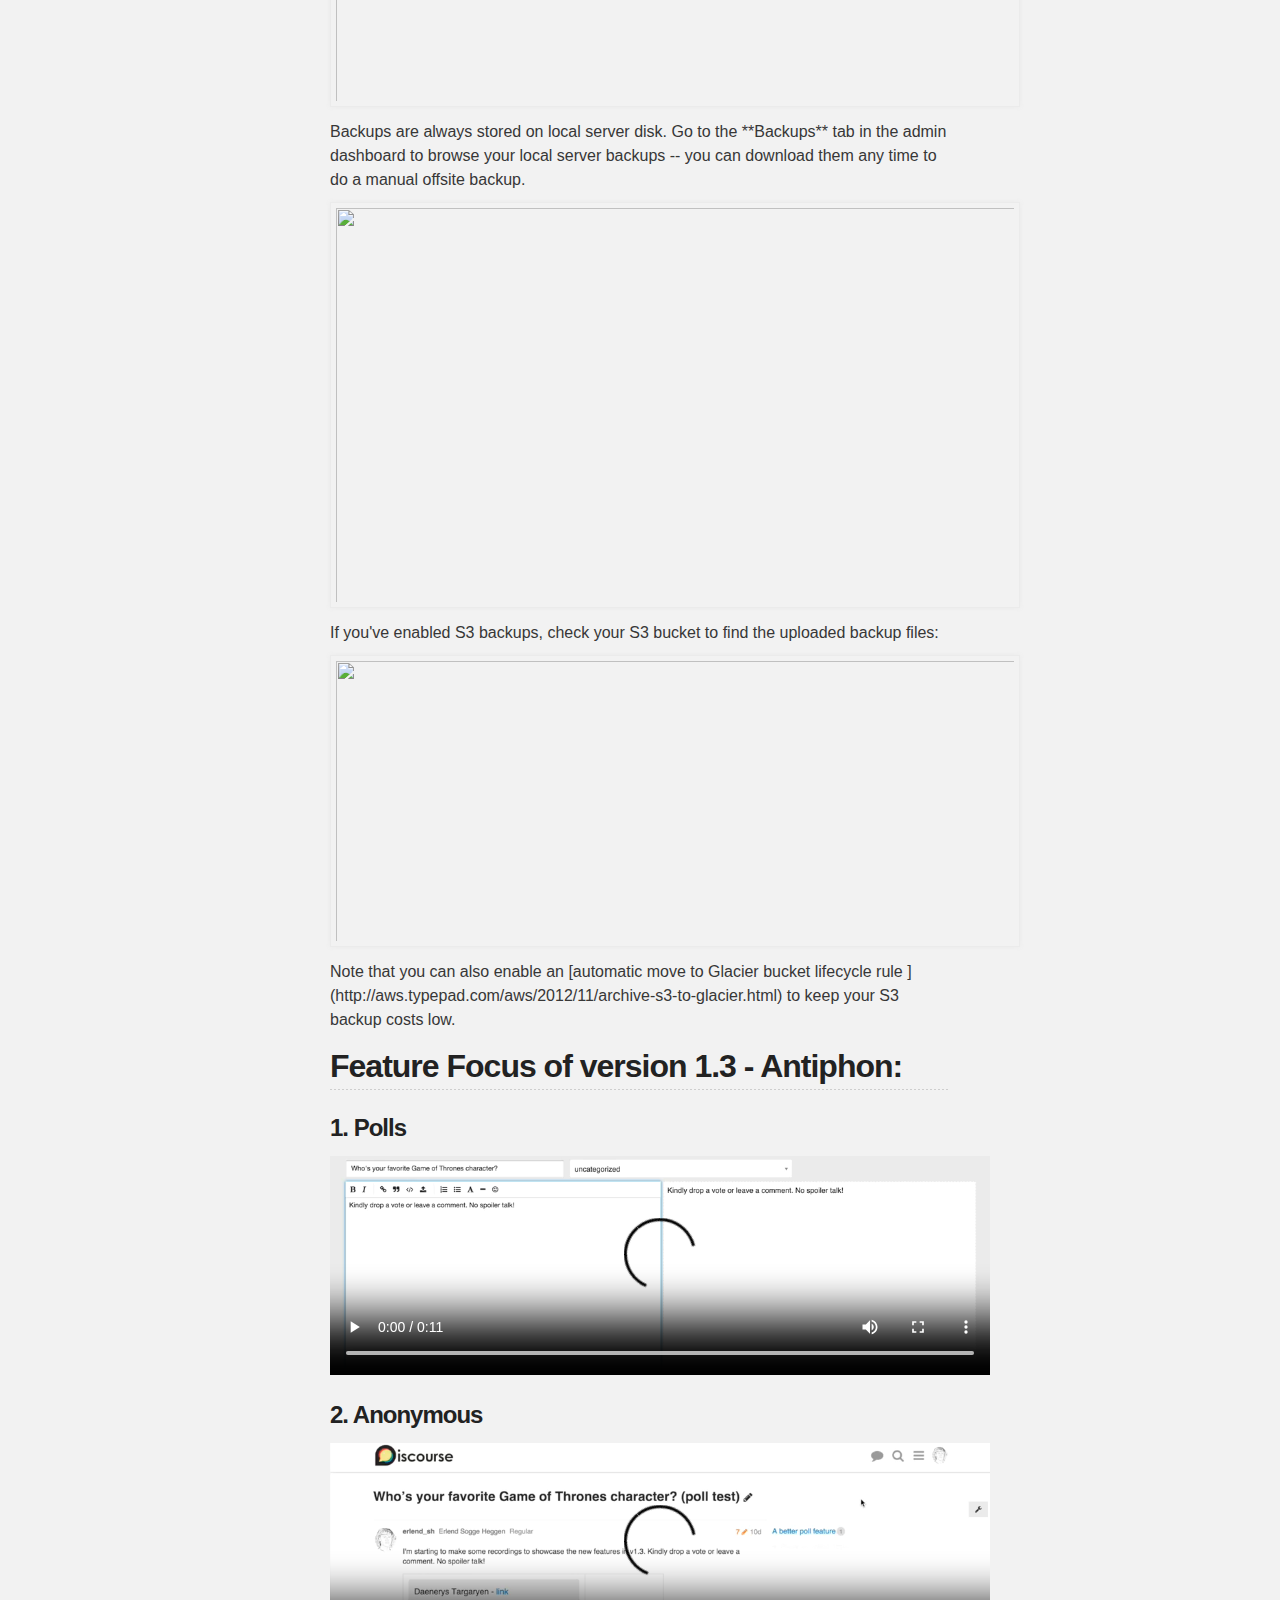
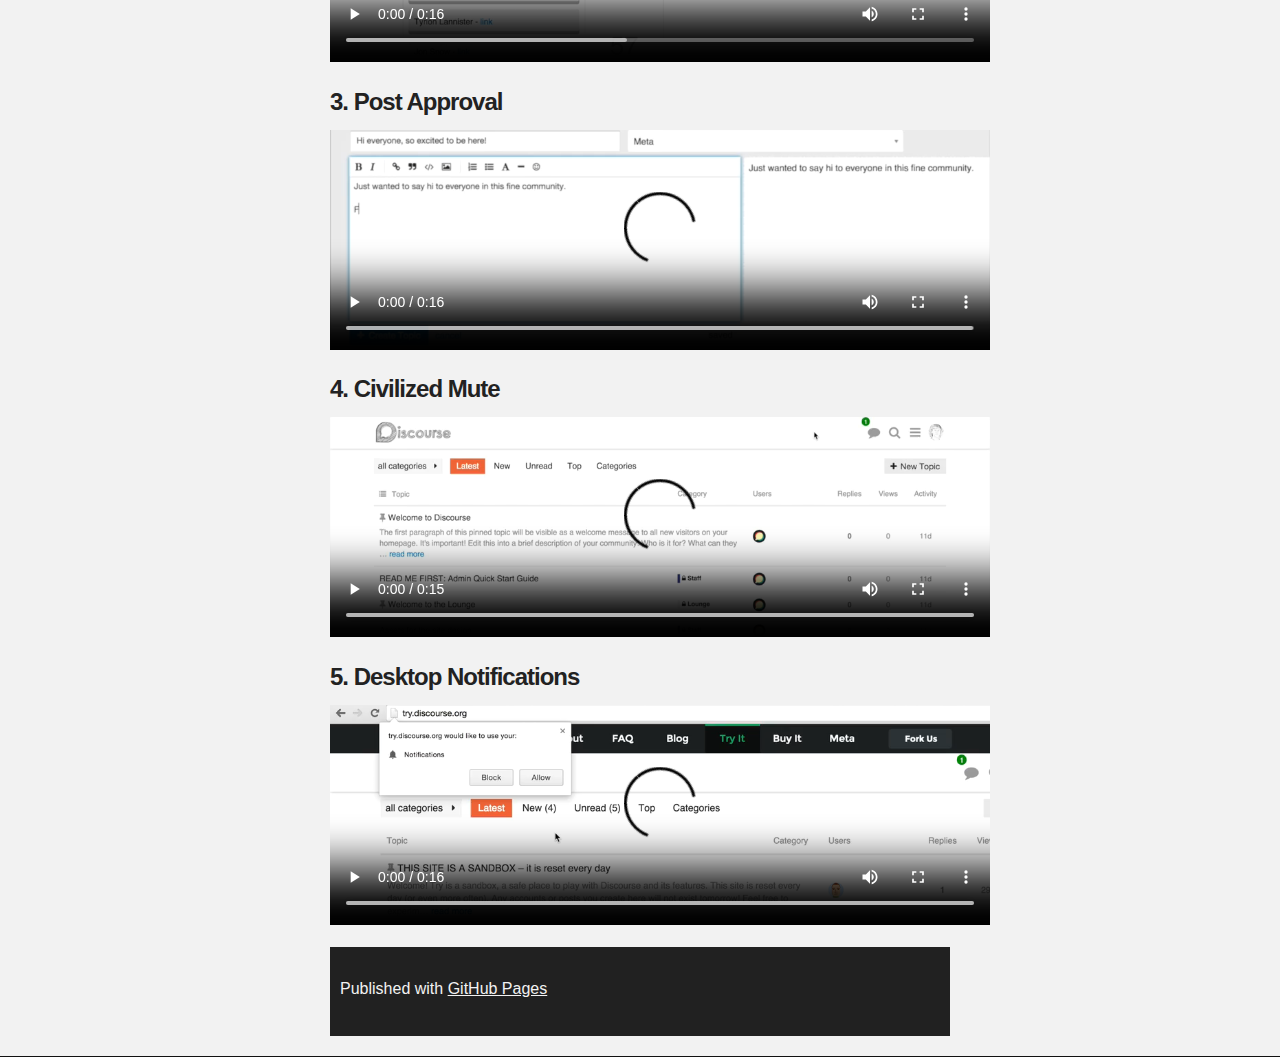
==== commit f74636c6: "Testing column layout" ====
--- a/index.html
+++ b/index.html
@@ -28,7 +28,22 @@
     <div id="main_content_wrap" class="outer">
       <section id="main_content" class="inner">
         
-        <h2>Testing links from RAW page</h2>
+        <h2>Testing column layout.</h2>
+        
+         <div class="grid grid-pad">
+    <div class="col-1-2">
+       <div class="content">
+           <p>
+        Clicking "Help" in the search box reveals an exhaustive glossary of search filters.
+          </p>
+       </div>
+    </div>
+    <div class="col-1-2">
+       <div class="content">
+              <img src="../images/discourse-search-help.jpg" />
+       </div>
+    </div>
+</div>
         
         So you'd like to automatically back up all your Discourse data every day? 
 
